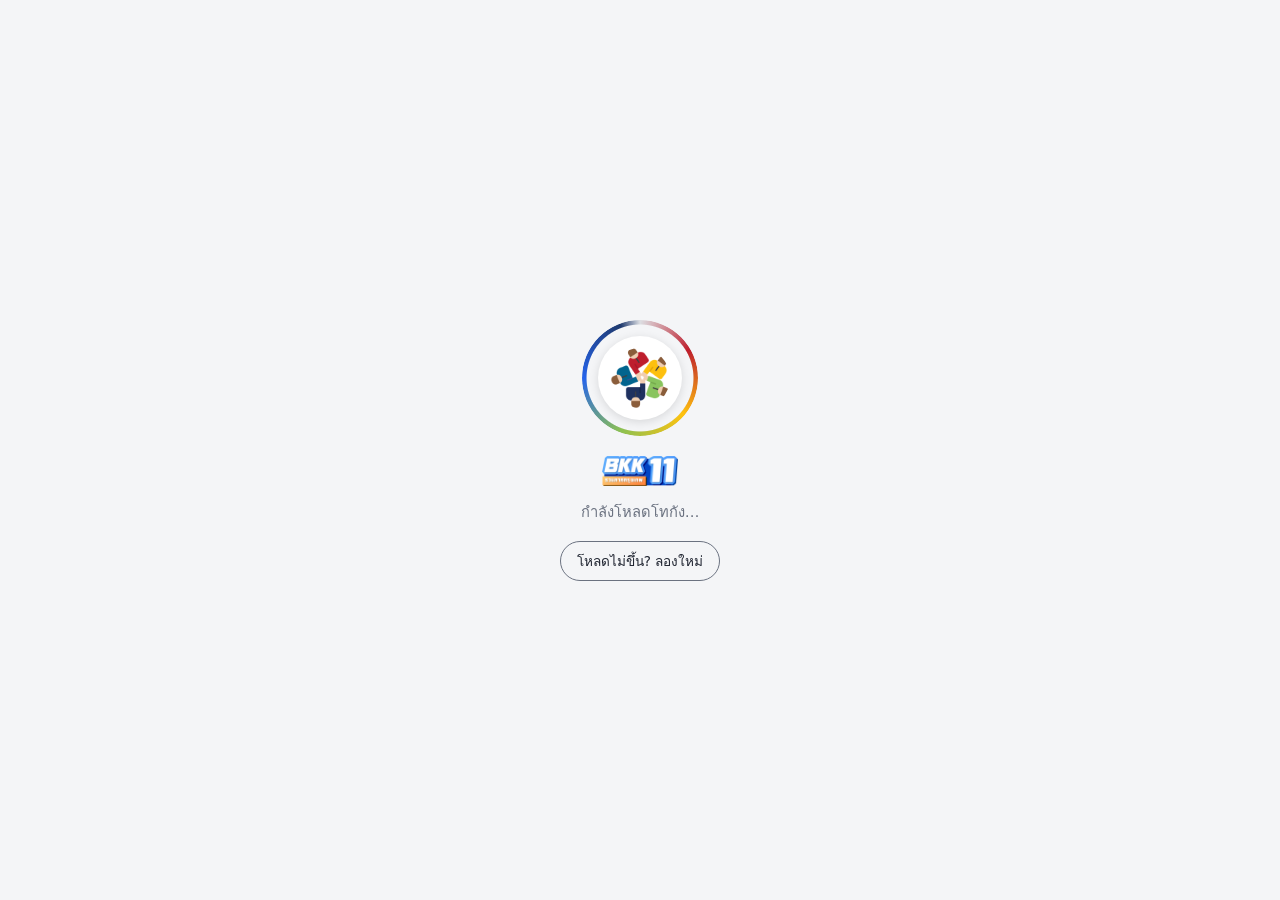
==== index.html @ 95be7e5b "Add area management page (areas.html): edit รวมภาค/ภาค/เขต/ตำบล/หมู่ tree, aliases, mismatch report" ====
<!DOCTYPE html>
<html lang="th">
<head>
<meta charset="UTF-8">
<meta http-equiv="Content-Security-Policy" content="default-src 'self'; script-src 'self' 'sha256-2M7aoJesahgmi0Qe5OE2yirpNg3sQtqrxyQNFRwe4Bs='; style-src 'self' https://fonts.googleapis.com; font-src https://fonts.gstatic.com; img-src 'self' data: blob:; connect-src 'self' https://cqdzfsucpivsgznfpjxl.supabase.co; manifest-src 'self'; worker-src 'self'; object-src 'none'; frame-src 'none'; base-uri 'self'; form-action 'self'">
<meta name="viewport" content="width=device-width, initial-scale=1.0">
<title>โทกังรวมภาคกรุงเทพ 11</title>
<script>
  try {
    var t = localStorage.getItem('tokan_theme');
    if (t !== 'light' && t !== 'dark') t = matchMedia('(prefers-color-scheme: dark)').matches ? 'dark' : 'light';
    document.documentElement.dataset.theme = t;
  } catch (e) {}
</script>
<link rel="icon" type="image/png" sizes="64x64" href="assets/favicon-64.png">
<link rel="apple-touch-icon" href="assets/apple-touch-icon.png">
<link rel="preconnect" href="https://fonts.googleapis.com">
<link rel="preconnect" href="https://fonts.gstatic.com" crossorigin>
<link href="https://fonts.googleapis.com/css2?family=Prompt:wght@400;500;600;700&display=swap" rel="stylesheet">
<link rel="stylesheet" href="style.css">
</head>
<body>

<div id="bkkLoader" class="bkk-loader" role="status" aria-live="polite">
  <div class="bkk-loader__mark">
    <span class="bkk-loader__ring" aria-hidden="true"></span>
    <img class="bkk-loader__icon" src="assets/loader-icon.png" alt="" width="72" height="72">
  </div>
  <img class="bkk-loader__brand" src="assets/bkk11-logo.png" alt="BKK11 รวมภาคกรุงเทพ" height="30">
  <p class="bkk-loader__text">กำลังโหลดโทกัง…</p>
  <a class="bkk-loader__retry" href="">โหลดไม่ขึ้น? ลองใหม่</a>
</div>
<script src="loader.js"></script>

<section id="loginView" class="login-view" hidden>
  <img class="corner-logo" src="assets/bkk11-logo.png" alt="BKK11 รวมภาคกรุงเทพ" height="32">
  <button type="button" class="theme-btn" data-theme-toggle></button>
  <form id="loginForm" class="login-card" autocomplete="off">
    <img class="login-logo" src="assets/icon-512.png" alt="" width="72" height="72">
    <h1>โทกังรวมภาคกรุงเทพ 11</h1>
    <label>Username
      <input id="loginName" type="text" required maxlength="100" autocomplete="off">
    </label>
    <label>Password
      <input id="loginCode" type="password" inputmode="numeric" required maxlength="100" autocomplete="off">
    </label>
    <div id="loginError" class="login-error" role="alert" hidden></div>
    <button type="submit">เข้าสู่ระบบ</button>
    <p class="login-hint">พิมพ์ Username + Password เข้าระบบได้เฉพาะหัวหน้าฝ่ายยุวชนชายระดับภาคขึ้นไป และผู้ใหญ่ชายระดับรวมภาค<br>ผู้นำท่านอื่นเข้าได้จาก <b>ลิงก์เข้าระบบ</b> ที่หัวหน้าส่งให้ทาง LINE</p>
  </form>
</section>

<div id="app" hidden>

  <header class="topbar">
    <h1>โทกังรวมภาคกรุงเทพ 11</h1>
    <div class="scope-badge" id="scopeBadge"></div>
    <a id="areasLink" class="logout-btn areas-link" href="areas.html" hidden>จัดการพื้นที่</a>
    <button type="button" class="theme-btn" data-theme-toggle></button>
    <button type="button" id="logoutBtn" class="logout-btn">ออกจากระบบ</button>
    <img class="topbar-logo" src="assets/bkk11-logo.png" alt="BKK11 รวมภาคกรุงเทพ" height="32">
  </header>

  <section class="filters">
    <div class="filters-row1">
      <input type="search" id="searchBox" placeholder="ค้นหาชื่อ / นามสกุล...">
      <button id="filterToggle" class="filter-toggle" type="button" aria-expanded="false" aria-controls="filterPanel">
        <span id="filterToggleLabel">แสดงตัวกรอง</span>
        <span class="filter-count" id="filterCount" hidden>0</span>
        <span class="chevron" aria-hidden="true"></span>
      </button>
    </div>

    <div class="filter-panel" id="filterPanel">
      <select id="sortOrder">
        <option value="area">เรียงลำดับ: ตามพื้นที่</option>
        <option value="name">เรียงลำดับ: ตามตัวอักษร</option>
      </select>
      <select id="filterKhet"><option value="">เขต: ทั้งหมด</option></select>
      <select id="filterTambon"><option value="">ตำบล: ทั้งหมด</option></select>
      <select id="filterMoo"><option value="">หมู่: ทั้งหมด</option></select>
      <select id="filterFa"><option value="">ฝ่าย: ทั้งหมด</option></select>
      <select id="filterPo"><option value="">ตำแหน่ง: ทั้งหมด</option></select>

      <label class="checkbox-filter">
        <input type="checkbox" id="filterNoPhoto">
        ขาดรูปถ่ายเท่านั้น
      </label>
      <label class="checkbox-filter">
        <input type="checkbox" id="filterHasNote">
        มีบันทึกเท่านั้น
      </label>

      <div class="filter-panel-actions">
        <button id="resetFilters" type="button" class="btn-outline">ล้างตัวกรอง</button>
        <button id="closeFilterPanel" type="button" class="btn-solid">ปิดตัวกรอง</button>
      </div>
    </div>

    <span class="result-count" id="resultCount"></span>
  </section>

  <div class="list-wrap">
    <main id="cardGrid" class="friend-list"></main>
    <nav id="azIndex" class="az-index" aria-label="ดัชนีตัวอักษร"></nav>
  </div>

  <section class="notes-section">
    <h2>บันทึกช่วยจำทั้งหมด (<span id="notesCount">0</span>)</h2>
    <div id="notesList" class="notes-list"></div>
  </section>

</div>

<dialog id="detailModal">
  <form method="dialog" class="modal-form">
    <button type="button" class="modal-close" id="modalClose">&times;</button>
    <div id="modalBody"></div>
  </form>
</dialog>

<script src="app.js"></script>
</body>
</html>
---- style.css ----
:root {
  color-scheme: light;
  --bg: #f4f5f7;
  --card-bg: #ffffff;
  --surface: #ffffff;
  --surface-2: #f8f9fb;
  --border: #e2e4e9;
  --text: #1f2430;
  --text-dim: #6b7280;
  --text-faint: #9ca3af;
  --primary: #2563eb;
  --primary-dim: #eef2ff;
  --danger: #dc2626;
  --danger-border: #fecaca;
  --danger-bg: #fee2e2;
  --warn: #b45309;
  --warn-bg: #fef3c7;
  --chip-bg: #eef0f4;
  --note-bg: #ecfdf5;
  --note-fg: #047857;
  --radius: 12px;
  --gutter: 14px;
  font-family: 'Prompt', system-ui, -apple-system, sans-serif;
}

:root[data-theme="dark"] {
  color-scheme: dark;
  --bg: #0f1218;
  --card-bg: #1a1f2a;
  --surface: #1a1f2a;
  --surface-2: #222836;
  --border: #2c3342;
  --text: #e6e9ef;
  --text-dim: #9aa3b2;
  --text-faint: #6b7280;
  --primary: #5b8def;
  --primary-dim: #1d2a4a;
  --danger: #f87171;
  --danger-border: #5b2a2a;
  --danger-bg: #3a1c1c;
  --warn: #fbbf24;
  --warn-bg: #3a2e12;
  --chip-bg: #2a3040;
  --note-bg: #123226;
  --note-fg: #5fd3a0;
}

* { box-sizing: border-box; }
html { -webkit-text-size-adjust: 100%; }

body {
  margin: 0;
  background: var(--bg);
  color: var(--text);
}

/* ---------- Top bar ---------- */

.topbar {
  display: flex;
  flex-wrap: wrap;
  align-items: center;
  gap: 8px;
  padding: 16px calc(var(--gutter) + 98px) 8px var(--gutter);  /* ขวาเว้นที่ให้โลโก้ */
  position: relative;
  background: var(--bg);
}

.topbar h1 {
  font-size: 1.2rem;
  margin: 0;
}

.scope-badge {
  font-size: 0.78rem;
  color: var(--primary);
  background: var(--primary-dim);
  padding: 4px 10px;
  border-radius: 999px;
  font-weight: 600;
}

/* ---------- Filters ---------- */

.filters {
  display: flex;
  flex-direction: column;
  gap: 8px;
  padding: 0 var(--gutter) 12px;
  position: sticky;
  top: 0;
  background: var(--bg);
  z-index: 4;
}

.filters-row1 {
  display: flex;
  gap: 8px;
}

.filters-row1 #searchBox {
  flex: 1 1 auto;
  min-width: 0;
}

.filter-toggle {
  flex: 0 0 auto;
  display: flex;
  align-items: center;
  gap: 6px;
  white-space: nowrap;
}

.filter-count {
  background: var(--primary);
  color: #fff;
  font-size: 0.7rem;
  border-radius: 999px;
  min-width: 18px;
  height: 18px;
  line-height: 18px;
  text-align: center;
  padding: 0 5px;
}

.chevron {
  width: 7px;
  height: 7px;
  border-right: 2px solid currentColor;
  border-bottom: 2px solid currentColor;
  transform: rotate(45deg);
  margin-top: -4px;
  transition: transform 0.15s;
  flex-shrink: 0;
}

.filters button.filter-toggle.open {
  background: var(--primary);
  color: #fff;
  border-color: var(--primary);
}

.filter-toggle.open .chevron {
  transform: rotate(-135deg);
  margin-top: 3px;
}

.filter-toggle.open .filter-count {
  background: #fff;
  color: var(--primary);
}

.filter-panel {
  display: none;
  flex-direction: column;
  gap: 6px;
  background: var(--surface);
  border: 1px solid var(--border);
  border-radius: 10px;
  padding: 8px;
}

.filter-panel.open {
  display: flex;
}

.filter-panel select,
.filter-panel button {
  width: 100%;
}

.filters .filter-panel select {
  min-height: 36px;
  padding: 6px 10px;
}

.filter-panel-actions {
  display: flex;
  gap: 8px;
  margin-top: 2px;
}

.filter-panel-actions button {
  flex: 1;
  width: auto;
}

.filters .filter-panel-actions button {
  min-height: 36px;
  padding: 6px 10px;
  font-size: 0.82rem;
}

.filter-panel .checkbox-filter {
  min-height: 32px;
  font-size: 0.82rem;
  gap: 6px;
}

.filter-panel .checkbox-filter input {
  width: 16px;
  height: 16px;
}

.filters button.btn-solid {
  background: var(--primary);
  color: #fff;
  border-color: var(--primary);
}

.filters button.btn-solid:hover {
  background: #1d4ed8;
}

.filters select,
.filters input[type="search"],
.filters button {
  padding: 10px 12px;
  border-radius: 8px;
  border: 1px solid var(--border);
  background: var(--surface);
  font-size: 16px; /* prevents iOS auto-zoom on focus */
  font-family: inherit;
  color: var(--text);
  min-height: 44px;
}

.filters button {
  cursor: pointer;
  background: var(--surface);
}

.filters button:hover {
  background: var(--primary-dim);
}

.checkbox-filter {
  display: flex;
  align-items: center;
  gap: 8px;
  font-size: 0.9rem;
  color: var(--text-dim);
  min-height: 44px;
}

.checkbox-filter input {
  width: 20px;
  height: 20px;
  flex-shrink: 0;
}

.result-count {
  font-size: 0.82rem;
  color: var(--text-dim);
}

/* ---------- Friend list (contact-style rows) ---------- */

.list-wrap {
  position: relative;
  padding-right: 22px;
}

.friend-list {
  display: flex;
  flex-direction: column;
  padding: 0 var(--gutter) 20px;
}

.letter-label {
  font-size: 0.78rem;
  font-weight: 700;
  color: var(--primary);
  padding: 14px 4px 4px;
}

.friend-row {
  background: none;
  border: none;
  border-bottom: 1px solid var(--border);
  padding: 12px 4px;
  display: flex;
  align-items: flex-start;
  justify-content: space-between;
  gap: 12px;
  cursor: pointer;
  transition: background 0.15s;
}

.friend-row:active {
  background: var(--primary-dim);
}

.friend-info {
  flex: 1;
  min-width: 0;
  display: flex;
  flex-direction: column;
  gap: 2px;
}

.friend-name {
  font-size: 1.05rem;
  font-weight: 700;
}

.friend-location {
  font-size: 0.82rem;
  color: var(--text-dim);
}

.friend-side {
  flex-shrink: 0;
  display: flex;
  flex-direction: column;
  align-items: flex-end;
  gap: 4px;
  padding-top: 2px;
}

.pill {
  font-size: 0.72rem;
  font-weight: 600;
  padding: 3px 10px;
  border-radius: 999px;
  white-space: nowrap;
  text-align: right;
}

.pill-role {
  background: var(--primary-dim);
  color: var(--primary);
}

.pill-fa {
  background: var(--chip-bg);
  color: var(--text-dim);
}

.az-index {
  position: fixed;
  right: 2px;
  top: 50%;
  transform: translateY(-50%);
  display: flex;
  flex-direction: column;
  align-items: center;
  gap: 1px;
  z-index: 6;
}

.az-item {
  border: none;
  background: none;
  cursor: pointer;
  font-size: 0.62rem;
  font-weight: 700;
  line-height: 1.4;
  color: var(--text-dim);
  padding: 0 4px;
  font-family: inherit;
}

.az-item:hover,
.az-item:active {
  color: var(--primary);
}

.badges {
  display: flex;
  flex-wrap: wrap;
  gap: 6px;
  margin-top: 4px;
}

.badge {
  font-size: 0.72rem;
  padding: 2px 8px;
  border-radius: 999px;
  background: var(--chip-bg);
  color: var(--text-dim);
}

.badge.badge-warn {
  background: var(--warn-bg);
  color: var(--warn);
}

.badge.badge-note {
  background: var(--note-bg);
  color: var(--note-fg);
}

.card-note-preview {
  font-size: 0.78rem;
  color: var(--note-fg);
  background: var(--note-bg);
  border-radius: 8px;
  padding: 6px 8px;
  margin-top: 4px;
  white-space: pre-wrap;
}

/* ---------- Notes section ---------- */

.notes-section {
  padding: 8px var(--gutter) 40px;
  border-top: 1px solid var(--border);
  margin-top: 8px;
}

.notes-section h2 {
  font-size: 1.05rem;
}

.notes-list {
  display: flex;
  flex-direction: column;
  gap: 8px;
}

.note-item {
  background: var(--card-bg);
  border: 1px solid var(--border);
  border-radius: 10px;
  padding: 10px 14px;
  display: flex;
  flex-direction: column;
  align-items: stretch;
  gap: 8px;
}

.note-item-body {
  flex: 1;
}

.note-item-name {
  font-weight: 600;
  font-size: 0.9rem;
  cursor: pointer;
}

.note-item-text {
  font-size: 0.85rem;
  color: var(--text-dim);
  white-space: pre-wrap;
  margin-top: 2px;
}

.note-item-time {
  font-size: 0.72rem;
  color: var(--text-faint);
  margin-top: 2px;
}

.note-item button {
  align-self: flex-end;
  border: 1px solid var(--danger-border);
  background: none;
  color: var(--danger);
  cursor: pointer;
  font-size: 0.82rem;
  padding: 6px 12px;
  border-radius: 6px;
  min-height: 36px;
}

.note-item button:hover {
  background: var(--danger-bg);
}

.empty-state {
  color: var(--text-dim);
  font-size: 0.9rem;
  padding: 20px 0;
}

/* ---------- Detail modal: bottom sheet on mobile ---------- */

dialog#detailModal {
  border: none;
  padding: 0;
  box-shadow: 0 -4px 24px rgba(0,0,0,0.2);
  position: fixed;
  inset: auto 0 0 0;
  margin: 0;
  width: 100%;
  max-width: 100%;
  max-height: 88vh;
  border-radius: 16px 16px 0 0;
  overflow-y: auto;
}

dialog#detailModal::backdrop {
  background: rgba(15, 18, 26, 0.45);
}

.modal-form {
  margin: 0;
  padding: 18px var(--gutter) calc(20px + env(safe-area-inset-bottom));
  position: relative;
}

.modal-close {
  position: absolute;
  top: 8px;
  right: 10px;
  border: none;
  background: none;
  font-size: 1.6rem;
  line-height: 1;
  cursor: pointer;
  color: var(--text-dim);
  padding: 8px;
}

.modal-title {
  font-size: 1.1rem;
  font-weight: 700;
  margin: 0 28px 4px 0;
}

.modal-sub {
  color: var(--text-dim);
  font-size: 0.85rem;
  margin-bottom: 14px;
}

.detail-grid {
  display: grid;
  grid-template-columns: auto 1fr;
  gap: 8px 12px;
  font-size: 0.88rem;
  margin-bottom: 16px;
}

.detail-grid dt {
  color: var(--text-dim);
}

.detail-grid dd {
  margin: 0;
  font-weight: 600;
}

.family-section {
  border-top: 1px solid var(--border);
  padding-top: 14px;
  margin-bottom: 16px;
}

.family-title {
  font-size: 0.85rem;
  font-weight: 600;
  color: var(--text-dim);
  margin-bottom: 8px;
}

.family-list {
  display: flex;
  flex-direction: column;
  gap: 6px;
}

.family-item {
  display: flex;
  align-items: center;
  justify-content: space-between;
  gap: 10px;
  width: 100%;
  background: var(--surface-2);
  border: 1px solid var(--border);
  border-radius: 8px;
  padding: 10px 12px;
  font-family: inherit;
  cursor: pointer;
  text-align: left;
  min-height: 44px;
}

.family-item:hover {
  background: var(--primary-dim);
  border-color: var(--primary);
}

.family-name {
  font-weight: 600;
  font-size: 0.9rem;
  color: var(--text);
}

.family-role {
  font-size: 0.78rem;
  color: var(--text-dim);
  white-space: nowrap;
}

.note-editor {
  border-top: 1px solid var(--border);
  padding-top: 14px;
}

.note-editor label {
  font-size: 0.85rem;
  font-weight: 600;
  display: block;
  margin-bottom: 6px;
}

.note-editor textarea {
  width: 100%;
  min-height: 90px;
  border-radius: 8px;
  border: 1px solid var(--border);
  padding: 10px 12px;
  font-family: inherit;
  font-size: 16px; /* prevents iOS auto-zoom on focus */
  resize: vertical;
}

.note-editor-actions {
  display: flex;
  gap: 8px;
  margin-top: 10px;
}

.note-editor-actions button {
  flex: 1;
  padding: 10px 14px;
  border-radius: 8px;
  border: 1px solid var(--border);
  font-family: inherit;
  font-size: 0.9rem;
  cursor: pointer;
  background: var(--surface);
  min-height: 44px;
}

.note-editor-actions .btn-save {
  background: var(--primary);
  color: #fff;
  border-color: var(--primary);
}

.note-editor-actions .btn-delete {
  color: var(--danger);
  border-color: var(--danger-border);
}

/* ---------- Tablet (iPad portrait + landscape) and up ---------- */

@media (min-width: 641px) {
  :root { --gutter: 24px; }

  .topbar h1 { font-size: 1.4rem; }
  .scope-badge { font-size: 0.85rem; }

  /* ตัวกรองยังพับเก็บได้ แต่เปิดออกเป็นตาราง 3 คอลัมน์ */
  .filter-panel.open {
    display: grid;
    grid-template-columns: repeat(3, minmax(0, 1fr));
    gap: 8px 10px;
    align-items: center;
    padding: 12px;
  }
  .filter-panel-actions { grid-column: 1 / -1; }

  /* รายชื่อ 2 คอลัมน์ อ่านลงตามคอลัมน์ ป้ายหัวข้อคร่อมทั้งสองคอลัมน์ */
  .list-wrap { max-width: 1100px; margin: 0 auto; }
  .friend-list { display: block; column-count: 2; column-gap: 32px; }
  .friend-row { break-inside: avoid; }
  .letter-label,
  .friend-list .empty-state { column-span: all; }

  .friend-row:hover { background: var(--primary-dim); }

  .note-item {
    flex-direction: row;
    justify-content: space-between;
    align-items: flex-start;
  }
  .note-item button { align-self: auto; }

  dialog#detailModal {
    position: fixed;
    inset: 0;
    margin: auto;
    width: min(560px, 92vw);
    max-height: 85vh;
    border-radius: var(--radius);
  }

  .modal-form { padding: 20px 22px 22px; }
}

/* iPad เป็นจอสัมผัส: ขยายตัวอักษรเล็กน้อย และให้ดัชนี ก-ฮ กดง่ายขึ้น */
@media (min-width: 641px) and (pointer: coarse) {
  html { font-size: 17px; }
  .az-item { padding: 0 10px; }
}

/* แนวนอน (iPad landscape / จอกว้าง): รายละเอียดเป็นแผงด้านขวา ไม่บังรายชื่อ */
@media (min-width: 1024px) and (orientation: landscape) {
  :root { --drawer-w: 440px; }

  dialog#detailModal {
    inset: 0 0 0 auto;
    margin: 0;
    width: var(--drawer-w);
    max-width: none;
    height: 100vh;
    height: 100dvh;
    max-height: none;
    border-radius: 0;
    border-left: 1px solid var(--border);
    box-shadow: -8px 0 24px rgba(0, 0, 0, 0.12);
    z-index: 20;
  }

  #app.has-drawer { padding-right: var(--drawer-w); }
  .has-drawer .list-wrap { max-width: none; margin: 0; }
  .has-drawer .friend-list { column-count: 1; }
  .has-drawer .az-index { right: calc(var(--drawer-w) + 2px); }

  .friend-row.selected {
    background: var(--primary-dim);
    box-shadow: inset 3px 0 0 var(--primary);
  }
}

/* เดสก์ท็อปที่ใช้เมาส์: ตัวกรองแสดงเป็นแถวตลอดเวลา */
@media (min-width: 1280px) and (pointer: fine) {
  .filters {
    flex-direction: row;
    flex-wrap: wrap;
    align-items: center;
  }

  .filters-row1 { display: contents; }

  #searchBox { flex: 1 1 220px; }

  .filter-toggle { display: none; }

  .filter-panel {
    display: flex !important;
    flex-direction: row;
    flex-wrap: wrap;
    align-items: center;
    background: none;
    border: none;
    padding: 0;
    gap: 8px;
    width: auto;
  }

  .filter-panel select,
  .filter-panel button { width: auto; }

  .filter-panel-actions { display: contents; }

  #closeFilterPanel { display: none; }

  .checkbox-filter { white-space: nowrap; }

  .result-count { margin-left: auto; }
}

/* ---------- Login ---------- */

.login-view {
  min-height: 100vh;
  display: flex;
  align-items: center;
  justify-content: center;
  padding: var(--gutter);
}

.login-view[hidden] { display: none; }

.login-card {
  width: 100%;
  max-width: 360px;
  background: var(--card-bg);
  border: 1px solid var(--border);
  border-radius: var(--radius);
  padding: 24px 20px;
  display: flex;
  flex-direction: column;
  gap: 14px;
}

.login-card h1 {
  font-size: 1.3rem;
  margin: 0 0 4px;
  text-align: center;
}

.login-logo {
  align-self: center;
  width: 72px;
  height: 72px;
}

.login-card label {
  display: flex;
  flex-direction: column;
  gap: 6px;
  font-size: 0.85rem;
  color: var(--text-dim);
}

.login-card input {
  padding: 10px 12px;
  border: 1px solid var(--border);
  border-radius: 8px;
  font-size: 16px; /* prevents iOS auto-zoom on focus */
  font-family: inherit;
  color: var(--text);
  min-height: 44px;
}

.login-card button {
  min-height: 44px;
  border: none;
  border-radius: 8px;
  background: var(--primary);
  color: #fff;
  font-size: 1rem;
  font-family: inherit;
  cursor: pointer;
}

.login-card button:disabled { opacity: 0.6; cursor: default; }

.login-error {
  color: var(--danger);
  font-size: 0.85rem;
}

.logout-btn {
  margin-left: auto;
  border: 1px solid var(--border);
  background: var(--surface);
  border-radius: 8px;
  padding: 6px 10px;
  font-family: inherit;
  font-size: 0.8rem;
  color: var(--text-dim);
  cursor: pointer;
}

/* ---------- Theme toggle ---------- */

.theme-btn {
  border: 1px solid var(--border);
  background: var(--surface);
  border-radius: 8px;
  padding: 6px 10px;
  font-family: inherit;
  font-size: 0.8rem;
  color: var(--text-dim);
  cursor: pointer;
  white-space: nowrap;
}

.topbar .theme-btn { margin-left: auto; }
.topbar .areas-link { margin-left: 0; text-decoration: none; }
.topbar .theme-btn + .logout-btn { margin-left: 0; }

.login-view .theme-btn {
  position: absolute;
  top: 12px;
  left: 12px;
}

.corner-logo {
  position: absolute;
  top: 10px;
  right: 12px;
  height: 32px;
  width: auto;
}

.topbar-logo {
  position: absolute;
  top: 14px;
  right: var(--gutter);
  height: 32px;
  width: auto;
}

/* มือถือ: ปุ่มชิดซ้ายต่อจากป้ายสิทธิ์ (โลโก้ชิดมุมขวาบนเหมือนทุกขนาดจอ) */
@media (max-width: 640px) {
  .topbar .theme-btn { margin-left: 0; }
  .topbar .logout-btn { margin-left: 0; }
}

/* ---------- BKK11 loader (same block in Tokan / YMD Maps / Admin) ---------- */
.bkk-loader {
  --l-bg: var(--bg, #f4f5f7);
  --l-fg: var(--text, var(--ink, #1f2430));
  --l-dim: var(--text-dim, var(--mute, #6b7280));
  position: fixed;
  inset: 0;
  z-index: 10000;
  display: flex;
  flex-direction: column;
  align-items: center;
  justify-content: center;
  gap: 14px;
  padding: 24px;
  background: var(--l-bg);
  color: var(--l-fg);
  font-family: inherit;
  transition: opacity 0.4s ease, visibility 0.4s;
}

.bkk-loader.is-hidden {
  opacity: 0;
  visibility: hidden;
  pointer-events: none;
}

.bkk-loader__mark {
  position: relative;
  width: 116px;
  height: 116px;
  display: grid;
  place-items: center;
  margin-bottom: 6px;
}

/* วงแหวนหมุน 5 สี (สีเดียวกับไอคอนคนจับมือ) บนรางจาง ๆ */
.bkk-loader__mark::before,
.bkk-loader__ring {
  content: "";
  position: absolute;
  inset: 0;
  border-radius: 50%;
}

.bkk-loader__mark::before {
  background: var(--l-dim);
  opacity: 0.16;
  -webkit-mask: radial-gradient(farthest-side, transparent calc(100% - 5px), #000 calc(100% - 4px));
  mask: radial-gradient(farthest-side, transparent calc(100% - 5px), #000 calc(100% - 4px));
}

.bkk-loader__ring {
  background: conic-gradient(from 0deg, rgba(0, 0, 0, 0) 0deg, #be1e2d 60deg, #ffc20e 130deg, #8cc152 200deg, #2563eb 270deg, #1f3a6e 340deg, rgba(0, 0, 0, 0) 360deg);
  -webkit-mask: radial-gradient(farthest-side, transparent calc(100% - 5px), #000 calc(100% - 4px));
  mask: radial-gradient(farthest-side, transparent calc(100% - 5px), #000 calc(100% - 4px));
  animation: bkk-spin 1.3s linear infinite;
}

.bkk-loader__icon {
  width: 84px;
  height: 84px;
  padding: 12px;
  box-sizing: border-box;
  border-radius: 50%;
  background: #fff;
  box-shadow: 0 2px 10px rgba(0, 0, 0, 0.12);
  object-fit: contain;
  animation: bkk-pulse 1.8s ease-in-out infinite;
}

.bkk-loader__brand {
  height: 30px;
  width: auto;
}

.bkk-loader__text {
  margin: 0;
  min-height: 1.5em;
  font-size: 0.92rem;
  color: var(--l-dim);
  text-align: center;
}

/* โหลดนานผิดปกติ: ลิงก์ลองใหม่โผล่หลัง 20 วินาที (ใช้ CSS ล้วน จึงทำงานแม้สคริปต์พัง) */
.bkk-loader__retry {
  margin-top: 4px;
  padding: 8px 16px;
  border: 1px solid var(--l-dim);
  border-radius: 999px;
  color: var(--l-fg);
  font-size: 0.85rem;
  text-decoration: none;
  opacity: 0;
  pointer-events: none;
  animation: bkk-reveal 0.3s ease 20s forwards;
}

.bkk-loader.alt .bkk-loader__retry {
  animation-name: bkk-reveal-b;
}

@keyframes bkk-spin { to { transform: rotate(360deg); } }
@keyframes bkk-pulse { 0%, 100% { transform: scale(1); } 50% { transform: scale(1.08); } }
@keyframes bkk-reveal { to { opacity: 1; pointer-events: auto; } }
@keyframes bkk-reveal-b { to { opacity: 1; pointer-events: auto; } }

@media (prefers-reduced-motion: reduce) {
  .bkk-loader__ring { animation-duration: 3.5s; }
  .bkk-loader__icon { animation: none; }
  .bkk-loader { transition-duration: 0.01s; }
}

/* ---------- Invite link (ลิงก์เข้าระบบ) ---------- */

.login-hint {
  margin: 0;
  font-size: 0.8rem;
  line-height: 1.5;
  color: var(--text-dim);
  text-align: center;
}

.invite-section {
  border-top: 1px solid var(--border);
  padding-top: 14px;
  margin-bottom: 16px;
}

.invite-title {
  font-size: 0.85rem;
  font-weight: 600;
  color: var(--text-dim);
  margin-bottom: 6px;
}

.invite-hint {
  margin: 0 0 10px;
  font-size: 0.82rem;
  color: var(--text-dim);
}

.invite-btn {
  width: 100%;
  min-height: 44px;
  padding: 10px 14px;
  border: 1px solid var(--primary);
  border-radius: 8px;
  background: var(--primary);
  color: #fff;
  font-family: inherit;
  font-size: 0.95rem;
  cursor: pointer;
}

.invite-btn:disabled {
  background: var(--chip-bg);
  border-color: var(--border);
  color: var(--text-faint);
  cursor: default;
}

.invite-result { margin-top: 10px; }

.invite-ok {
  margin: 0 0 8px;
  font-size: 0.85rem;
  color: var(--note-fg);
  background: var(--note-bg);
  border-radius: 8px;
  padding: 8px 10px;
}

.invite-error {
  margin: 0;
  font-size: 0.85rem;
  color: var(--danger);
  background: var(--danger-bg);
  border-radius: 8px;
  padding: 8px 10px;
}

.invite-actions {
  display: flex;
  flex-wrap: wrap;
  gap: 8px;
}

.invite-act {
  flex: 1 1 0;
  min-width: 96px;
  min-height: 44px;
  display: inline-flex;
  align-items: center;
  justify-content: center;
  padding: 8px 12px;
  border: 1px solid var(--border);
  border-radius: 8px;
  background: var(--surface);
  color: var(--text);
  font-family: inherit;
  font-size: 0.9rem;
  text-decoration: none;
  cursor: pointer;
}

.invite-act.invite-line {
  background: #06c755;
  border-color: #06c755;
  color: #fff;
  font-weight: 600;
}
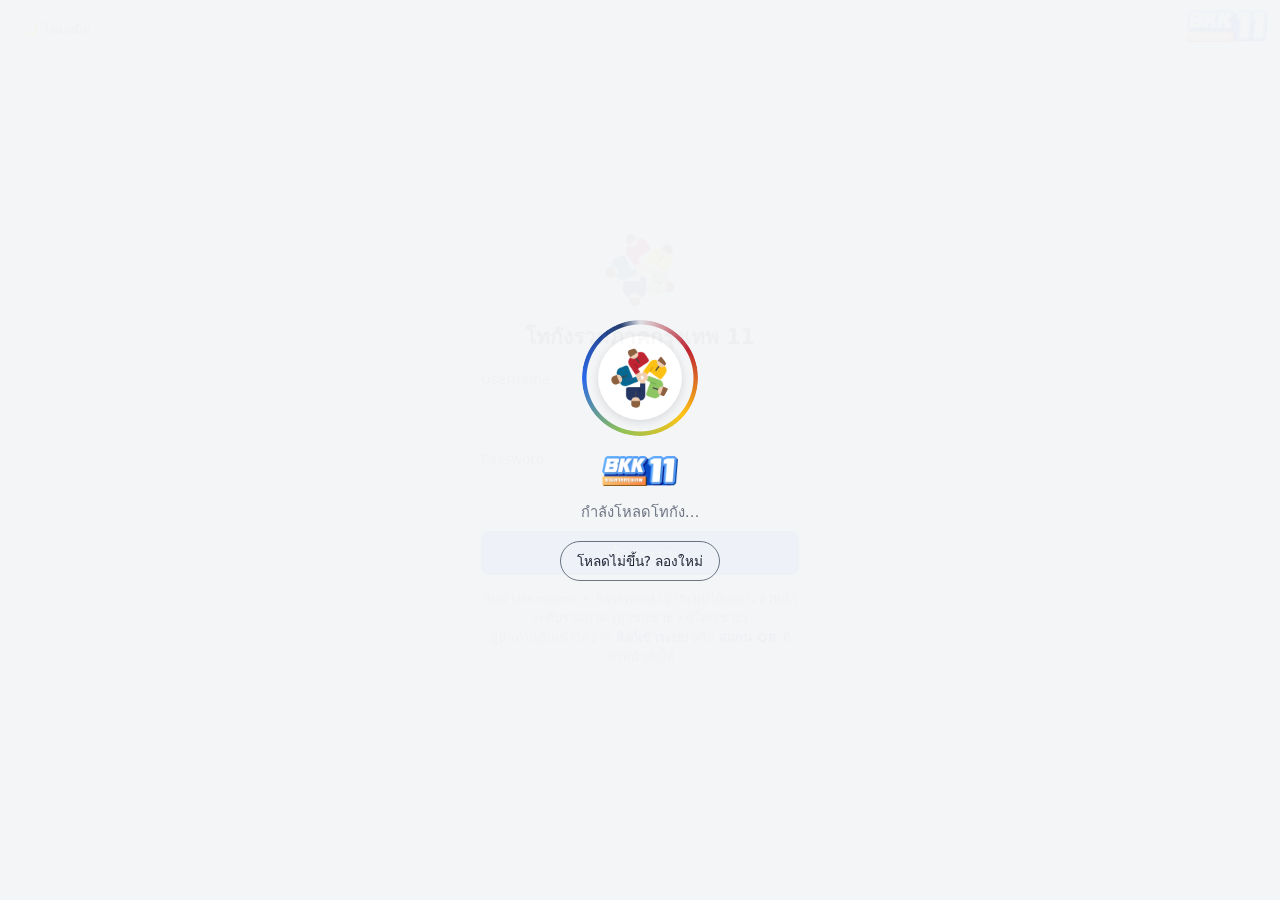
==== commit e4b3e22a: "Forms 1020 and 2020: generic form engine, member buttons with prefill, admin type filter, email v3 w" ====
--- a/index.html
+++ b/index.html
@@ -18,6 +18,7 @@
 <link rel="preconnect" href="https://fonts.gstatic.com" crossorigin>
 <link href="https://fonts.googleapis.com/css2?family=Prompt:wght@400;500;600;700&display=swap" rel="stylesheet">
 <link rel="stylesheet" href="style.css">
+<link rel="stylesheet" href="form1050.css">
 </head>
 <body>
 
@@ -46,7 +47,7 @@
     </label>
     <div id="loginError" class="login-error" role="alert" hidden></div>
     <button type="submit">เข้าสู่ระบบ</button>
-    <p class="login-hint">พิมพ์ Username + Password เข้าระบบได้เฉพาะหัวหน้าฝ่ายยุวชนชายระดับภาคขึ้นไป และผู้ใหญ่ชายระดับรวมภาค<br>ผู้นำท่านอื่นเข้าได้จาก <b>ลิงก์เข้าระบบ</b> ที่หัวหน้าส่งให้ทาง LINE</p>
+    <p class="login-hint">พิมพ์ Username + Password เข้าระบบได้เฉพาะหัวหน้าระดับรวมภาค (ยุวชนชาย / ผู้ใหญ่ชาย)<br>ผู้นำท่านอื่นเข้าได้จาก <b>ลิงก์เข้าระบบ</b> หรือ <b>สแกน QR</b> ที่หัวหน้าส่งให้</p>
   </form>
 </section>
 
@@ -55,7 +56,7 @@
   <header class="topbar">
     <h1>โทกังรวมภาคกรุงเทพ 11</h1>
     <div class="scope-badge" id="scopeBadge"></div>
-    <a id="areasLink" class="logout-btn areas-link" href="areas.html" hidden>จัดการพื้นที่</a>
+    <a id="areasLink" class="logout-btn areas-link" href="areas.html" hidden>แอดมิน</a>
     <button type="button" class="theme-btn" data-theme-toggle></button>
     <button type="button" id="logoutBtn" class="logout-btn">ออกจากระบบ</button>
     <img class="topbar-logo" src="assets/bkk11-logo.png" alt="BKK11 รวมภาคกรุงเทพ" height="32">
@@ -81,6 +82,11 @@
       <select id="filterMoo"><option value="">หมู่: ทั้งหมด</option></select>
       <select id="filterFa"><option value="">ฝ่าย: ทั้งหมด</option></select>
       <select id="filterPo"><option value="">ตำแหน่ง: ทั้งหมด</option></select>
+      <select id="filterSensei" hidden>
+        <option value="">ห้องที่ระลึก: ทั้งหมด</option>
+        <option value="yes">ห้องที่ระลึก: เข้าแล้ว</option>
+        <option value="no">ห้องที่ระลึก: ยังไม่เข้า</option>
+      </select>
 
       <label class="checkbox-filter">
         <input type="checkbox" id="filterNoPhoto">
@@ -119,6 +125,9 @@
   </form>
 </dialog>
 
+<script src="qrcode.js"></script>
+<script src="forms-spec.js"></script>
+<script src="form1050.js"></script>
 <script src="app.js"></script>
 </body>
 </html>
--- a/style.css
+++ b/style.css
@@ -386,6 +386,11 @@
   color: var(--warn);
 }
 
+.badge.badge-sensei {
+  background: var(--primary-dim);
+  color: var(--primary);
+}
+
 .badge.badge-note {
   background: var(--note-bg);
   color: var(--note-fg);
@@ -1101,9 +1106,33 @@
   cursor: pointer;
 }
 
+.invite-qr { display: flex; justify-content: center; margin: 14px 0 4px; }
+.invite-qr svg { width: min(240px, 70vw); height: auto; aspect-ratio: 1; border: 1px solid var(--border); border-radius: 8px; }
+.invite-qr-note { margin: 4px 0 10px; text-align: center; font-size: 0.82rem; color: var(--text-dim); }
+.invite-actions + .invite-actions { margin-top: 8px; }
+.invite-manage { margin-top: 14px; }
+.invite-act.invite-danger { color: var(--danger); border-color: var(--danger-border); }
+.invite-act:disabled { opacity: 0.5; cursor: default; }
+
 .invite-act.invite-line {
   background: #06c755;
   border-color: #06c755;
   color: #fff;
   font-weight: 600;
 }
+
+/* ปุ่มเปิดแบบฟอร์ม 1050 / 1020 / 2020 ในหน้ารายละเอียด (ตัวฟอร์มอยู่ที่ form1050.css) */
+.form-btns { display: flex; flex-direction: column; gap: 8px; margin: 4px 0 16px; }
+.form1050-btn {
+  width: 100%;
+  min-height: 44px;
+  margin: 0;
+  padding: 10px 14px;
+  border: 1px solid var(--primary);
+  border-radius: 8px;
+  background: var(--primary-dim);
+  color: var(--primary);
+  font-family: inherit;
+  font-size: 0.95rem;
+  cursor: pointer;
+}
--- a/form1050.css
+++ b/form1050.css
@@ -0,0 +1,167 @@
+/* แบบติดต่องานทะเบียน 1050 (form1050.js) ใช้ทั้งหน้าโทกังและหน้าแอดมิน; ตัวแปรสีมาจาก style.css */
+
+dialog#formModal {
+  border: none;
+  padding: 0;
+  margin: auto;
+  width: min(100vw, 960px);
+  max-width: 100vw;
+  height: 100dvh;
+  max-height: 100dvh;
+  background: var(--bg);
+  color: var(--text);
+}
+dialog#formModal[open] { display: flex; flex-direction: column; }
+dialog#formModal::backdrop { background: rgba(15, 18, 26, 0.6); }
+
+.form-bar {
+  padding: 10px var(--gutter);
+  border-bottom: 1px solid var(--border);
+  background: var(--surface);
+}
+.form-title { font-weight: 600; }
+.form-meta { margin: 2px 0 0; font-size: 0.82rem; color: var(--text-dim); }
+.form-actions { display: flex; flex-wrap: wrap; gap: 8px; margin-top: 8px; }
+.form-actions button {
+  min-height: 40px;
+  padding: 6px 12px;
+  border: 1px solid var(--border);
+  border-radius: 8px;
+  background: var(--surface-2);
+  color: var(--text);
+  font-family: inherit;
+  font-size: 0.9rem;
+  cursor: pointer;
+}
+.form-actions button.primary { background: var(--primary); border-color: var(--primary); color: #fff; }
+.form-actions button.danger { background: var(--danger-bg); border-color: var(--danger-border); color: var(--danger); }
+.form-actions button:disabled { opacity: 0.5; cursor: default; }
+.form-hint { margin: 8px 0 0; font-size: 0.8rem; color: var(--text-dim); }
+.form-status { margin: 8px 0 0; padding: 6px 10px; border-radius: 8px; font-size: 0.88rem; }
+.form-status.ok { background: var(--note-bg); color: var(--note-fg); }
+.form-status.err { background: var(--danger-bg); color: var(--danger); }
+.form-status.busy { color: var(--text-dim); }
+
+.form-scroll { flex: 1; overflow: auto; padding: 12px; background: var(--bg); }
+
+/* หน้ากระดาษออกแบบที่ความกว้างคงที่ 920px แล้วย่อด้วย transform ให้พอดีจอ (--s ตั้งโดย form1050.js)
+   เพื่อให้ตัวอักษรในช่องกรอกมีขนาดจริง >= 16px เสมอ: iOS จะไม่ซูมเข้าตอนแตะช่องกรอก */
+.form-fit {
+  margin: 0 auto;
+  width: calc(920px * var(--s, 1));
+  height: calc(920px * 841.92 / 595.32 * var(--s, 1));
+}
+.form-page {
+  position: relative;
+  width: 920px;
+  aspect-ratio: 595.32 / 841.92;
+  transform: scale(var(--s, 1));
+  transform-origin: 0 0;
+  background: #fff;
+  container-type: inline-size;
+  --pt: 0.168cqw; /* 1pt ของ PDF ต้นฉบับ (กว้าง 595.32pt = 100cqw) */
+  box-shadow: 0 2px 14px rgba(0, 0, 0, 0.2);
+}
+.form-page img {
+  position: absolute;
+  inset: 0;
+  width: 100%;
+  height: 100%;
+  display: block;
+  user-select: none;
+  pointer-events: none;
+}
+
+.f1050-t, .f1050-d {
+  position: absolute;
+  margin: 0;
+  border: 0;
+  border-radius: 2px;
+  background: transparent;
+  color: #0a2a6e;
+  font-family: 'Prompt', system-ui, sans-serif;
+  line-height: 1;
+  outline: none;
+}
+.f1050-t { padding: 0 1px calc(2 * var(--pt)); font-size: calc(10.5 * var(--pt)); }
+.f1050-d { padding: 0; text-align: center; font-weight: 500; font-size: calc(11.5 * var(--pt)); }
+.f1050-t:hover, .f1050-d:hover, .f1050-c:hover { background: rgba(250, 204, 21, 0.18); }
+.f1050-t:focus, .f1050-d:focus { background: rgba(250, 204, 21, 0.3); box-shadow: 0 0 0 1px rgba(202, 138, 4, 0.7); }
+
+.f1050-c {
+  position: absolute;
+  margin: 0;
+  padding: 0;
+  border: 0;
+  border-radius: 50%;
+  background: transparent;
+  cursor: pointer;
+}
+.f1050-c[aria-pressed="true"]::after {
+  content: '✔';
+  position: absolute;
+  inset: 0;
+  display: flex;
+  align-items: center;
+  justify-content: center;
+  color: #0a2a6e;
+  font-size: calc(12 * var(--pt));
+  line-height: 1;
+}
+
+/* ช่อง "ติดรูป": แตะเพื่อเลือกรูป (ปุ่มเพิ่ม/ลบรูปอยู่แถบด้านบนด้วย เพราะบนมือถือหน้ากระดาษถูกย่อเล็ก) */
+.f1050-photo { position: absolute; overflow: hidden; }
+.f1050-photo-img { position: absolute; inset: 0; width: 100%; height: 100%; object-fit: cover; display: block; background: #fff; pointer-events: none; }
+.f1050-photo-pick {
+  position: absolute; inset: 0; margin: 0; padding: 0 0 calc(5 * var(--pt)); border: 0; background: transparent; cursor: pointer;
+  display: flex; align-items: flex-end; justify-content: center;
+  font-family: 'Prompt', system-ui, sans-serif; font-size: calc(9 * var(--pt)); color: #0a2a6e;
+}
+.f1050-photo-pick:hover { background: rgba(250, 204, 21, 0.18); }
+.f1050-photo.has-photo .f1050-photo-pick span { display: none; }
+
+/* ตัวปรับตำแหน่ง/ขนาดรูป: ลากเพื่อเลื่อน เลื่อนแถบ/หยิกนิ้ว/ล้อเมาส์เพื่อซูม (อยู่นอกหน้ากระดาษที่ถูกย่อ จึงใช้งานง่ายบนมือถือ) */
+.f1050-crop { position: fixed; inset: 0; z-index: 10; display: flex; align-items: center; justify-content: center; padding: 16px; background: rgba(0, 0, 0, 0.7); }
+.f1050-crop[hidden] { display: none; }
+.f1050-crop-card { width: min(100%, 360px); padding: 14px; border-radius: 14px; background: var(--surface); color: var(--text); box-shadow: 0 8px 32px rgba(0, 0, 0, 0.4); }
+.f1050-crop-title { margin: 0 0 10px; font-size: 0.85rem; color: var(--text-dim); }
+.f1050-crop-view {
+  position: relative; width: min(78vw, 300px); aspect-ratio: 360 / 418; margin: 0 auto; overflow: hidden;
+  background: #000; border-radius: 6px; cursor: grab; touch-action: none; user-select: none;
+}
+.f1050-crop-view:active { cursor: grabbing; }
+.f1050-crop-img { position: absolute; left: 0; top: 0; max-width: none; transform-origin: 0 0; pointer-events: none; -webkit-user-drag: none; }
+.f1050-crop-zoom { display: flex; align-items: center; gap: 10px; margin: 12px 0 4px; font-size: 0.9rem; }
+.f1050-crop-zoom input { flex: 1; min-width: 0; min-height: 32px; }
+.f1050-crop-zoom output { min-width: 3.2em; text-align: right; color: var(--text-dim); font-variant-numeric: tabular-nums; }
+.f1050-crop-actions { display: flex; gap: 8px; margin-top: 12px; }
+.f1050-crop-actions button { flex: 1; min-height: 44px; border: 1px solid var(--border); border-radius: 8px; background: var(--surface-2); color: var(--text); font-family: inherit; font-size: 0.95rem; cursor: pointer; }
+.f1050-crop-actions button.primary { background: var(--primary); border-color: var(--primary); color: #fff; }
+.f1050-crop-actions button:disabled { opacity: 0.5; }
+
+/* ---------- สถานะ/ขั้นตอนของแบบฟอร์ม ---------- */
+.f1050-chip { display: inline-block; font-size: 0.78rem; font-weight: 600; padding: 2px 10px; border-radius: 999px; background: var(--chip-bg); color: var(--text-dim); }
+.f1050-chip.warn { background: var(--warn-bg); color: var(--warn); }
+.f1050-chip.ok { background: var(--note-bg); color: var(--note-fg); }
+.f1050-chip.info { background: var(--primary-dim); color: var(--primary); }
+.f1050-chip.danger { background: var(--danger-bg); color: var(--danger); }
+
+.f1050-steps { display: flex; list-style: none; margin: 10px 0 4px; padding: 0; max-width: 440px; font-size: 0.78rem; color: var(--text-faint); }
+.f1050-steps li { position: relative; flex: 1; min-width: 0; padding-top: 18px; text-align: center; line-height: 1.3; }
+.f1050-steps li::before { content: ''; position: absolute; top: 2px; left: 50%; width: 11px; height: 11px; margin-left: -5.5px; border-radius: 50%; background: var(--border); z-index: 1; }
+.f1050-steps li::after { content: ''; position: absolute; top: 6.5px; left: -50%; width: 100%; height: 2px; background: var(--border); }
+.f1050-steps li:first-child::after { display: none; }
+.f1050-steps li.done, .f1050-steps li.cur, .f1050-steps li.bad { }
+.f1050-steps li.done { color: var(--note-fg); }
+.f1050-steps li.done::before, .f1050-steps li.done::after, .f1050-steps li.cur::after, .f1050-steps li.bad::after { background: var(--note-fg); }
+.f1050-steps li.cur { color: var(--primary); font-weight: 600; }
+.f1050-steps li.cur::before { background: var(--primary); box-shadow: 0 0 0 3px var(--primary-dim); }
+.f1050-steps li.bad { color: var(--danger); font-weight: 600; }
+.f1050-steps li.bad::before { background: var(--danger); }
+.f1050-steps li.skip { opacity: 0.45; }
+
+/* ประวัติแบบ 1050 ที่ส่งไว้ ในหน้ารายละเอียดสมาชิก */
+.f1050-history { margin: 0 0 16px; }
+.f1050-history-title { margin: 0 0 6px; font-size: 0.85rem; font-weight: 600; color: var(--text-dim); }
+.f1050-history-item { padding: 8px 0; border-top: 1px solid var(--border); }
+.f1050-history-item p { margin: 2px 0; font-size: 0.82rem; color: var(--text-dim); }
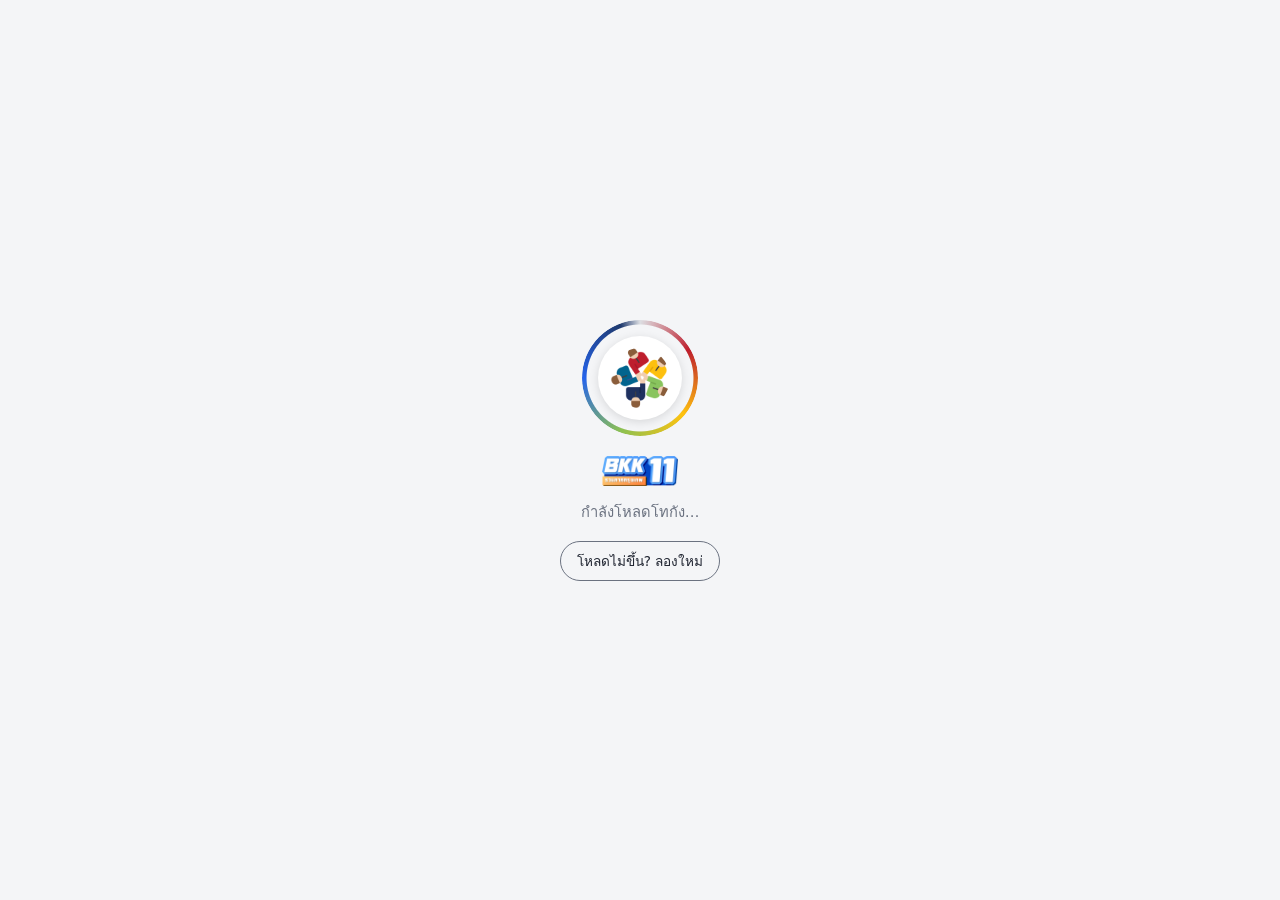
==== commit 8c574e55: "Signature: per-member signature + 8-digit code (member_signature), editor (draw/upload), auto-place " ====
--- a/index.html
+++ b/index.html
@@ -56,6 +56,7 @@
   <header class="topbar">
     <h1>โทกังรวมภาคกรุงเทพ 11</h1>
     <div class="scope-badge" id="scopeBadge"></div>
+    <button type="button" id="sigBtn" class="logout-btn" hidden>ลายเซ็นของฉัน</button>
     <a id="areasLink" class="logout-btn areas-link" href="areas.html" hidden>แอดมิน</a>
     <button type="button" class="theme-btn" data-theme-toggle></button>
     <button type="button" id="logoutBtn" class="logout-btn">ออกจากระบบ</button>
@@ -127,6 +128,7 @@
 
 <script src="qrcode.js"></script>
 <script src="forms-spec.js"></script>
+<script src="signature.js"></script>
 <script src="form1050.js"></script>
 <script src="app.js"></script>
 </body>
--- a/style.css
+++ b/style.css
@@ -871,6 +871,7 @@
 
 .topbar .theme-btn { margin-left: auto; }
 .topbar .areas-link { margin-left: 0; text-decoration: none; }
+.topbar #sigBtn { margin-left: 0; }
 .topbar .theme-btn + .logout-btn { margin-left: 0; }
 
 .login-view .theme-btn {
--- a/form1050.css
+++ b/form1050.css
@@ -165,3 +165,35 @@
 .f1050-history-title { margin: 0 0 6px; font-size: 0.85rem; font-weight: 600; color: var(--text-dim); }
 .f1050-history-item { padding: 8px 0; border-top: 1px solid var(--border); }
 .f1050-history-item p { margin: 2px 0; font-size: 0.82rem; color: var(--text-dim); }
+
+/* ---------- ลายเซ็นในฟอร์ม (ช่อง + ปุ่ม "เซ็น" ข้างเส้นจุด) ---------- */
+.f1050-sig { position: absolute; pointer-events: none; }
+.f1050-sig img { position: absolute; inset: 0; width: 100%; height: 100%; object-fit: contain; object-position: center bottom; display: block; user-select: none; }
+.f1050-sigbtn {
+  position: absolute; margin: 0; padding: calc(1.5 * var(--pt)) calc(4 * var(--pt)); border: 1px solid #0a2a6e; border-radius: calc(4 * var(--pt));
+  background: #fff; color: #0a2a6e; cursor: pointer; white-space: nowrap;
+  font-family: 'Prompt', system-ui, sans-serif; font-size: calc(8.5 * var(--pt)); line-height: 1.2;
+}
+.f1050-sig img[hidden], .f1050-sigbtn[hidden] { display: none; }
+.f1050-sigbtn:hover { background: #fef9c3; }
+
+/* ---------- หน้าต่าง "ลายเซ็นของฉัน" ---------- */
+dialog.sig-dlg { width: min(560px, calc(100vw - 24px)); max-height: calc(100vh - 24px); margin: auto; padding: 0; border: 1px solid var(--border); border-radius: 14px; background: var(--surface); color: var(--text); }
+dialog.sig-dlg::backdrop { background: rgba(15, 18, 26, 0.6); }
+.sig-body { padding: 16px; display: flex; flex-direction: column; gap: 12px; }
+.sig-title { margin: 0; font-size: 1.1rem; }
+.sig-note { margin: 0; font-size: 0.85rem; color: var(--text-dim); }
+.sig-pad { position: relative; border: 1px solid var(--border); border-radius: 10px; background: #fff; overflow: hidden; }
+.sig-pad canvas { display: block; width: 100%; aspect-ratio: 3 / 1; touch-action: none; cursor: crosshair; }
+.sig-line { position: absolute; left: 6%; right: 6%; bottom: 22%; border-bottom: 1px dashed #c3c8d4; pointer-events: none; }
+.sig-row, .sig-foot { display: flex; flex-wrap: wrap; gap: 8px; }
+.sig-btn { min-height: 40px; padding: 6px 12px; border: 1px solid var(--border); border-radius: 8px; background: var(--surface-2); color: var(--text); font-family: inherit; font-size: 0.9rem; cursor: pointer; }
+.sig-btn[hidden] { display: none; }
+.sig-btn:disabled { opacity: 0.5; cursor: default; }
+.sig-primary { background: var(--primary); border-color: var(--primary); color: #fff; }
+.sig-danger { background: var(--danger-bg); border-color: var(--danger-border); color: var(--danger); margin-left: auto; }
+.sig-code { display: flex; flex-direction: column; gap: 4px; font-size: 0.85rem; color: var(--text-dim); }
+.sig-code input { font-family: inherit; font-size: 1.1rem; letter-spacing: 0.15em; padding: 8px 10px; border: 1px solid var(--border); border-radius: 8px; background: var(--surface); color: var(--text); max-width: 12em; }
+.sig-msg { margin: 0; padding: 6px 10px; border-radius: 8px; font-size: 0.88rem; background: var(--note-bg); color: var(--note-fg); }
+.sig-msg.err { background: var(--danger-bg); color: var(--danger); }
+.sig-msg[hidden] { display: none; }
